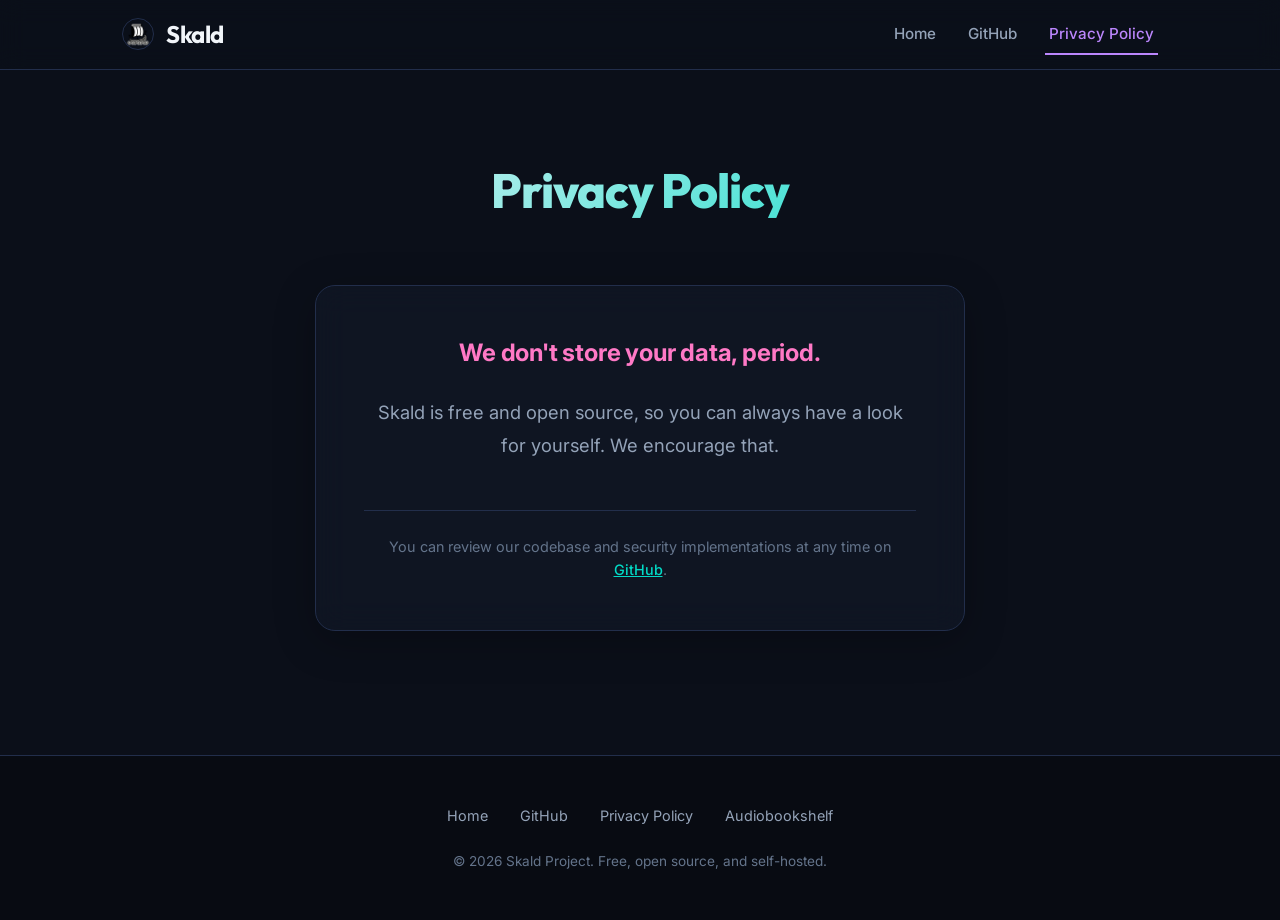
==== docs/privacy.html @ bd332535 "docs: create GitHub Pages site and specification for Skald" ====
<!DOCTYPE html>
<html lang="en">
<head>
  <meta charset="UTF-8">
  <meta name="viewport" content="width=device-width, initial-scale=1.0">
  <title>Privacy Policy — Skald</title>
  <meta name="description" content="Privacy policy for the Skald audiobook and podcast client. Open source and zero data storage.">
  <link rel="icon" type="image/png" href="assets/ship_icon.png">
  <link rel="stylesheet" href="style.css">
</head>
<body>

  <!-- Navigation Bar -->
  <header>
    <div class="nav-container">
      <a href="index.html" class="logo-link" id="nav-brand-link">
        <img src="assets/ship_icon.png" alt="Skald Logo" class="logo-img-small">
        <span>Skald</span>
      </a>
      <nav aria-label="Main Navigation">
        <a href="index.html" id="nav-home-link">Home</a>
        <a href="https://github.com/hansenji/Skald-Android" target="_blank" rel="noopener" id="nav-github-link">GitHub</a>
        <a href="privacy.html" class="active" id="nav-privacy-link">Privacy Policy</a>
      </nav>
    </div>
  </header>

  <!-- Main Content -->
  <main>
    <div class="privacy-container">
      <div class="privacy-title-section">
        <h1>Privacy Policy</h1>
      </div>
      
      <section class="card privacy-card" aria-label="Privacy Statement">
        <p class="privacy-headline">We don't store your data, period.</p>
        <p class="privacy-body">
          Skald is free and open source, so you can always have a look for yourself. We encourage that.
        </p>
        <div class="privacy-footer-note">
          <p>You can review our codebase and security implementations at any time on <a href="https://github.com/hansenji/Skald-Android" class="highlight-cyan" target="_blank" rel="noopener">GitHub</a>.</p>
        </div>
      </section>
    </div>
  </main>

  <!-- Footer -->
  <footer>
    <div class="footer-container">
      <div class="footer-links">
        <a href="index.html" id="footer-home-link">Home</a>
        <a href="https://github.com/hansenji/Skald-Android" target="_blank" rel="noopener" id="footer-github-link">GitHub</a>
        <a href="privacy.html" id="footer-privacy-link">Privacy Policy</a>
        <a href="https://www.audiobookshelf.org/" target="_blank" rel="noopener" id="footer-abs-link">Audiobookshelf</a>
      </div>
      <p class="footer-copyright">
        &copy; 2026 Skald Project. Free, open source, and self-hosted.
      </p>
    </div>
  </footer>

</body>
</html>
---- docs/style.css ----
@import url('https://fonts.googleapis.com/css2?family=Inter:wght@400;500;600&family=Outfit:wght@600;700;800&display=swap');

:root {
  /* Color system */
  --bg-obsidian: #0B0F19;
  --bg-slate: #151D30;
  --bg-slate-rgb: 21, 29, 48;
  --border-slate: #222E4B;
  --color-purple: #BB86FC;
  --color-purple-glow: rgba(187, 134, 252, 0.15);
  --color-cyan: #03DAC6;
  --color-cyan-glow: rgba(3, 218, 198, 0.15);
  --color-pink: #FF79C6;
  
  /* Text colors */
  --text-primary: #F1F5F9;
  --text-secondary: #94A3B8;
  --text-muted: #64748B;
  
  /* Fonts */
  --font-heading: 'Outfit', sans-serif;
  --font-body: 'Inter', sans-serif;
}

/* Global Reset & Base */
* {
  box-sizing: border-box;
  margin: 0;
  padding: 0;
}

html, body {
  width: 100%;
  min-height: 100vh;
  background-color: var(--bg-obsidian);
  color: var(--text-primary);
  font-family: var(--font-body);
  line-height: 1.6;
  overflow-x: hidden;
  scroll-behavior: smooth;
}

/* Background gradient overlays */
body::before {
  content: "";
  position: fixed;
  top: -10%;
  right: -10%;
  width: 60%;
  height: 60%;
  background: radial-gradient(circle, rgba(187, 134, 252, 0.08) 0%, transparent 70%);
  filter: blur(80px);
  z-index: -2;
  pointer-events: none;
}

body::after {
  content: "";
  position: fixed;
  bottom: -10%;
  left: -10%;
  width: 60%;
  height: 60%;
  background: radial-gradient(circle, rgba(3, 218, 198, 0.05) 0%, transparent 70%);
  filter: blur(80px);
  z-index: -2;
  pointer-events: none;
}

/* Header & Navigation */
header {
  position: fixed;
  top: 0;
  left: 0;
  width: 100%;
  height: 70px;
  background-color: rgba(11, 15, 25, 0.8);
  border-bottom: 1px solid var(--border-slate);
  backdrop-filter: blur(12px);
  -webkit-backdrop-filter: blur(12px);
  z-index: 100;
  display: flex;
  justify-content: center;
  align-items: center;
  transition: all 0.3s ease;
}

.nav-container {
  width: 100%;
  max-width: 1100px;
  padding: 0 2rem;
  display: flex;
  justify-content: space-between;
  align-items: center;
}

.logo-link {
  display: flex;
  align-items: center;
  gap: 0.75rem;
  text-decoration: none;
  color: var(--text-primary);
  font-family: var(--font-heading);
  font-size: 1.5rem;
  font-weight: 700;
  letter-spacing: -0.5px;
  transition: opacity 0.2s ease;
}

.logo-link:hover {
  opacity: 0.9;
}

.logo-img-small {
  width: 32px;
  height: 32px;
  border-radius: 50%;
  border: 1px solid var(--border-slate);
}

nav {
  display: flex;
  align-items: center;
  gap: 1.5rem;
}

nav a {
  text-decoration: none;
  color: var(--text-secondary);
  font-weight: 500;
  font-size: 0.95rem;
  transition: color 0.2s ease;
  padding: 0.5rem 0.25rem;
  position: relative;
}

nav a::after {
  content: "";
  position: absolute;
  bottom: 0;
  left: 0;
  width: 0;
  height: 2px;
  background: var(--color-purple);
  transition: width 0.2s ease;
}

nav a:hover {
  color: var(--text-primary);
}

nav a:hover::after {
  width: 100%;
}

nav a.active {
  color: var(--color-purple);
}

nav a.active::after {
  width: 100%;
}

/* Main Container Layout */
main {
  width: 100%;
  max-width: 900px;
  margin: 0 auto;
  padding: 120px 2rem 60px 2rem;
}

/* Hero Section */
.hero {
  display: flex;
  flex-direction: column;
  align-items: center;
  text-align: center;
  margin-bottom: 5rem;
  position: relative;
}

.logo-container {
  position: relative;
  display: flex;
  justify-content: center;
  align-items: center;
  margin-bottom: 2rem;
  width: 260px;
  height: 260px;
}

.logo-glow {
  position: absolute;
  width: 320px;
  height: 320px;
  background: radial-gradient(circle, rgba(187, 134, 252, 0.15) 0%, rgba(3, 218, 198, 0.03) 60%, transparent 100%);
  filter: blur(30px);
  animation: glow-pulse 8s ease-in-out infinite;
  z-index: -1;
  pointer-events: none;
}

.logo-img-large {
  width: 220px;
  height: 220px;
  border-radius: 50%;
  box-shadow: 0 20px 50px rgba(0, 0, 0, 0.5), 0 0 30px var(--color-purple-glow);
  border: 2px solid var(--border-slate);
  animation: rock-ship 6s ease-in-out infinite;
  background-color: var(--bg-slate);
}

h1.title {
  font-family: var(--font-heading);
  font-size: 4.5rem;
  font-weight: 800;
  line-height: 1.1;
  letter-spacing: -1.5px;
  margin-bottom: 1.25rem;
  background: linear-gradient(135deg, var(--text-primary) 30%, var(--color-purple) 70%, var(--color-cyan));
  -webkit-background-clip: text;
  -webkit-text-fill-color: transparent;
  animation: fade-in-up 0.8s cubic-bezier(0.16, 1, 0.3, 1);
}

p.subtitle {
  font-size: 1.25rem;
  color: var(--text-secondary);
  max-width: 700px;
  margin-bottom: 2.5rem;
  line-height: 1.6;
  animation: fade-in-up 1s cubic-bezier(0.16, 1, 0.3, 1) 0.1s both;
}

.cta-group {
  display: flex;
  gap: 1rem;
  justify-content: center;
  align-items: center;
  animation: fade-in-up 1s cubic-bezier(0.16, 1, 0.3, 1) 0.2s both;
}

.btn {
  display: inline-flex;
  align-items: center;
  justify-content: center;
  gap: 0.5rem;
  text-decoration: none;
  font-weight: 600;
  font-size: 1rem;
  padding: 0.85rem 1.75rem;
  border-radius: 12px;
  transition: all 0.2s ease;
  cursor: pointer;
}

.btn-primary {
  background: linear-gradient(135deg, var(--color-purple), #9f5cfd);
  color: #1e1b4b;
  box-shadow: 0 4px 20px var(--color-purple-glow);
}

.btn-primary:hover {
  transform: translateY(-2px);
  box-shadow: 0 8px 25px rgba(187, 134, 252, 0.3);
  opacity: 0.95;
}

.btn-secondary {
  background-color: rgba(var(--bg-slate-rgb), 0.5);
  border: 1px solid var(--border-slate);
  color: var(--text-primary);
  backdrop-filter: blur(8px);
}

.btn-secondary:hover {
  transform: translateY(-2px);
  border-color: var(--color-cyan);
  color: var(--color-cyan);
  box-shadow: 0 4px 15px var(--color-cyan-glow);
}

/* Lore & Core Sections */
.section {
  margin-bottom: 5rem;
  animation: fade-in-up 1.2s cubic-bezier(0.16, 1, 0.3, 1) 0.3s both;
}

.card {
  background: rgba(var(--bg-slate-rgb), 0.45);
  border: 1px solid var(--border-slate);
  backdrop-filter: blur(16px);
  -webkit-backdrop-filter: blur(16px);
  border-radius: 20px;
  padding: 3rem;
  box-shadow: 0 10px 40px rgba(0, 0, 0, 0.25);
  transition: transform 0.3s ease, border-color 0.3s ease, box-shadow 0.3s ease;
}

.card:hover {
  transform: translateY(-4px);
  border-color: rgba(187, 134, 252, 0.5);
  box-shadow: 0 15px 50px rgba(187, 134, 252, 0.08);
}

.section-title {
  font-family: var(--font-heading);
  font-size: 2rem;
  font-weight: 700;
  margin-bottom: 1.5rem;
  display: flex;
  align-items: center;
  gap: 0.75rem;
  letter-spacing: -0.5px;
  color: var(--text-primary);
}

.lore-text p {
  font-size: 1.1rem;
  color: var(--text-secondary);
  margin-bottom: 1.5rem;
  line-height: 1.7;
}

.lore-text p:last-child {
  margin-bottom: 0;
}

.highlight-cyan {
  color: var(--color-cyan);
  font-weight: 500;
}

.highlight-purple {
  color: var(--color-purple);
  font-weight: 500;
}

/* Privacy Content Layout */
.privacy-container {
  margin-top: 2rem;
  min-height: 50vh;
}

.privacy-title-section {
  text-align: center;
  margin-bottom: 3.5rem;
}

.privacy-title-section h1 {
  font-family: var(--font-heading);
  font-size: 3rem;
  font-weight: 800;
  letter-spacing: -1px;
  margin-bottom: 1rem;
  background: linear-gradient(135deg, var(--text-primary), var(--color-cyan));
  -webkit-background-clip: text;
  -webkit-text-fill-color: transparent;
}

.privacy-card {
  text-align: center;
  max-width: 650px;
  margin: 0 auto;
}

.privacy-headline {
  font-size: 1.5rem;
  font-weight: 700;
  color: var(--color-pink);
  margin-bottom: 1.5rem;
  letter-spacing: -0.2px;
}

.privacy-body {
  font-size: 1.15rem;
  color: var(--text-secondary);
  line-height: 1.8;
}

.privacy-footer-note {
  margin-top: 3rem;
  font-size: 0.9rem;
  color: var(--text-muted);
  border-top: 1px solid var(--border-slate);
  padding-top: 1.5rem;
}

/* Footer styling */
footer {
  width: 100%;
  border-top: 1px solid var(--border-slate);
  padding: 3rem 0;
  margin-top: 4rem;
  background-color: #080B12;
}

.footer-container {
  width: 100%;
  max-width: 1100px;
  margin: 0 auto;
  padding: 0 2rem;
  display: flex;
  flex-direction: column;
  align-items: center;
  gap: 1.5rem;
  text-align: center;
}

.footer-links {
  display: flex;
  gap: 2rem;
  flex-wrap: wrap;
  justify-content: center;
}

.footer-links a {
  text-decoration: none;
  color: var(--text-secondary);
  font-size: 0.9rem;
  transition: color 0.2s ease;
}

.footer-links a:hover {
  color: var(--color-cyan);
}

.footer-copyright {
  font-size: 0.85rem;
  color: var(--text-muted);
}

/* Keyframes & Animations */
@keyframes glow-pulse {
  0%, 100% {
    opacity: 0.3;
    transform: scale(0.95);
  }
  50% {
    opacity: 0.55;
    transform: scale(1.05);
  }
}

@keyframes rock-ship {
  0%, 100% {
    transform: translateY(0) rotate(-1.5deg);
  }
  50% {
    transform: translateY(-8px) rotate(1.5deg);
  }
}

@keyframes fade-in-up {
  from {
    opacity: 0;
    transform: translateY(20px);
  }
  to {
    opacity: 1;
    transform: translateY(0);
  }
}

/* Responsive adjustments */
@media (max-width: 768px) {
  h1.title {
    font-size: 3rem;
    letter-spacing: -1px;
  }
  
  p.subtitle {
    font-size: 1.1rem;
  }
  
  .card {
    padding: 2rem;
  }
  
  .logo-container {
    width: 200px;
    height: 200px;
  }
  
  .logo-img-large {
    width: 170px;
    height: 170px;
  }
  
  .logo-glow {
    width: 260px;
    height: 260px;
  }
}

@media (max-width: 480px) {
  h1.title {
    font-size: 2.5rem;
  }
  
  .nav-container {
    padding: 0 1rem;
  }
  
  main {
    padding-left: 1rem;
    padding-right: 1rem;
  }
  
  .cta-group {
    flex-direction: column;
    width: 100%;
  }
  
  .btn {
    width: 100%;
  }
}
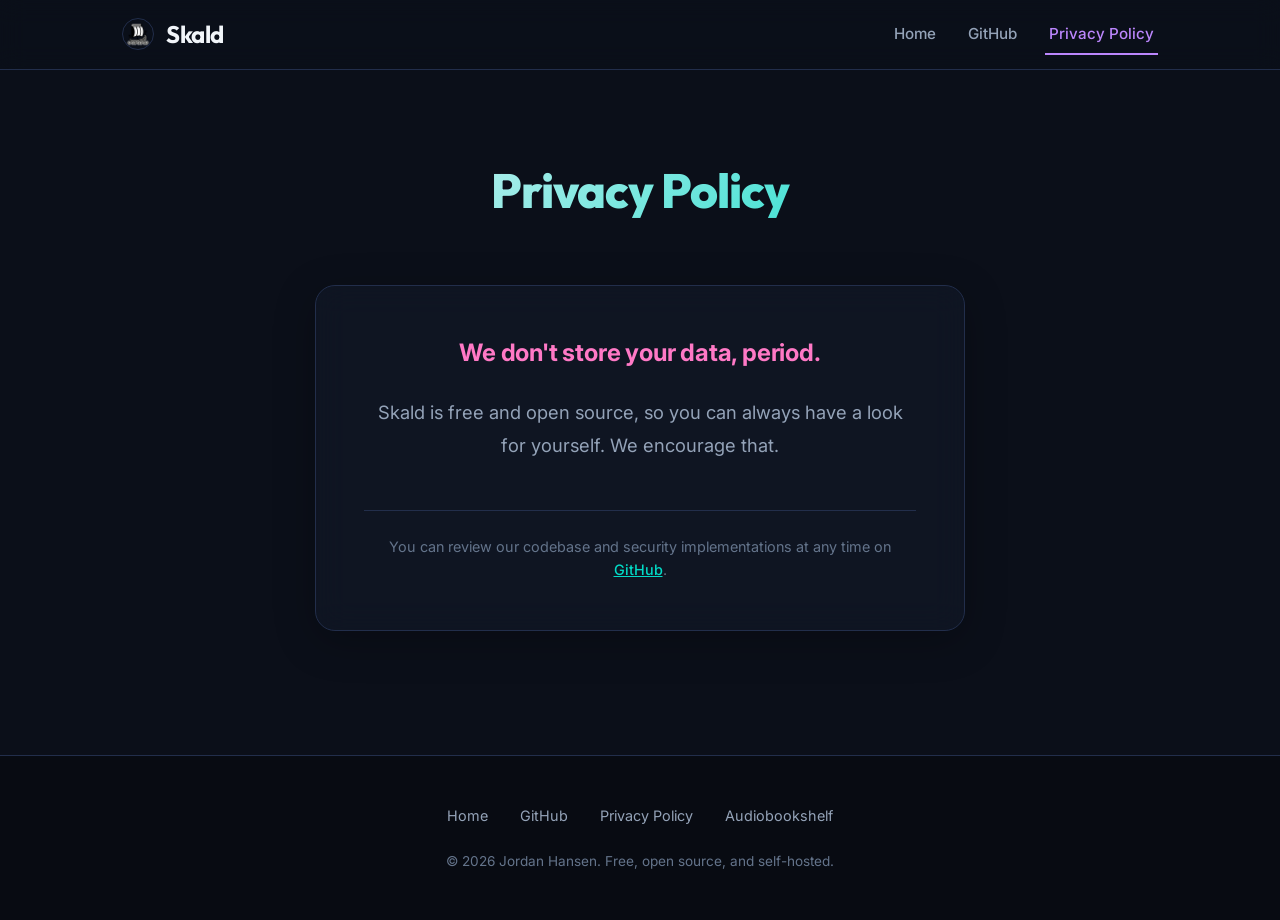
==== commit 148bf2bf: "chore: update copyright owner in documentation footers" ====
--- a/docs/privacy.html
+++ b/docs/privacy.html
@@ -54,7 +54,7 @@
         <a href="https://www.audiobookshelf.org/" target="_blank" rel="noopener" id="footer-abs-link">Audiobookshelf</a>
       </div>
       <p class="footer-copyright">
-        &copy; 2026 Skald Project. Free, open source, and self-hosted.
+        &copy; 2026 Jordan Hansen. Free, open source, and self-hosted.
       </p>
     </div>
   </footer>
